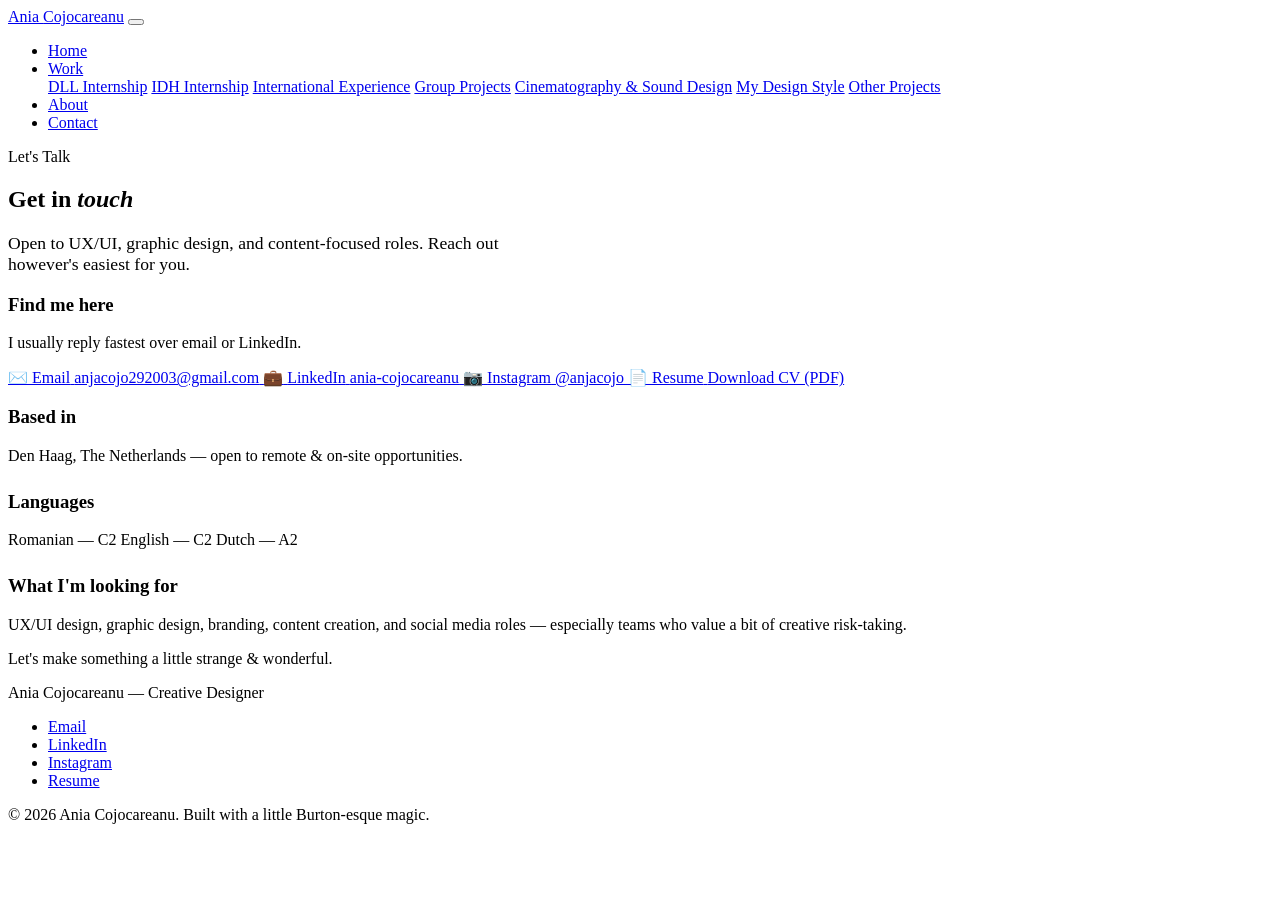
==== contact.html @ c9bcff8b "Add portfoliosite" ====
<!doctype html>
<html lang="en">
<head>
  <meta charset="UTF-8" />
  <meta name="viewport" content="width=device-width, initial-scale=1.0" />
  <title>Contact — Ania Cojocareanu</title>
  <meta name="description" content="Get in touch with Ania Cojocareanu — UX/UI Designer, Graphic Designer & Content Creator." />
  <link rel="icon" href="data:image/svg+xml,%3Csvg xmlns='http://www.w3.org/2000/svg' viewBox='0 0 100 100'%3E%3Ctext y='.9em' font-size='90'%3E%F0%9F%A6%87%3C/text%3E%3C/svg%3E" />
  <link rel="preconnect" href="https://fonts.googleapis.com" />
  <link rel="preconnect" href="https://fonts.gstatic.com" crossorigin />
  <link href="https://fonts.googleapis.com/css2?family=Abril+Fatface&family=Caveat:wght@600&family=Poppins:wght@300;400;500;600;700&display=swap" rel="stylesheet" />
  <link rel="stylesheet" href="css/style.css" />
</head>
<body>

  <header class="site-header">
    <nav class="nav">
      <a href="index.html" class="nav-logo">Ania <span>Cojocareanu</span></a>
      <button class="nav-toggle" aria-label="Toggle navigation" aria-expanded="false">
        <span></span><span></span><span></span>
      </button>
      <ul class="nav-links">
        <li><a href="index.html" class="nav-link" data-page="index.html">Home</a></li>
        <li class="has-dropdown">
          <a href="index.html#work" class="nav-link nav-dropdown-trigger">Work</a>
          <div class="nav-dropdown">
            <a href="work/dll-internship.html">DLL Internship</a>
            <a href="work/idh-internship.html">IDH Internship</a>
            <a href="work/international-experience.html">International Experience</a>
            <a href="work/group-projects.html">Group Projects</a>
            <a href="work/cinematography-sound-design.html">Cinematography &amp; Sound Design</a>
            <a href="work/design-style.html">My Design Style</a>
            <a href="work/other-projects.html">Other Projects</a>
          </div>
        </li>
        <li><a href="index.html#about" class="nav-link">About</a></li>
        <li><a href="contact.html" class="nav-link active" data-page="contact.html">Contact</a></li>
      </ul>
    </nav>
  </header>

  <main>
    <section class="page-hero">
      <div class="container">
        <p class="eyebrow">Let's Talk</p>
        <h1>Get in <em>touch</em></h1>
        <p class="text-muted" style="max-width:60ch; font-size:1.1rem;">Open to UX/UI, graphic design, and content-focused roles. Reach out however's easiest for you.</p>
      </div>
    </section>

    <section>
      <div class="container">
        <div class="contact-grid reveal">
          <div class="contact-card">
            <h3>Find me here</h3>
            <p class="text-muted">I usually reply fastest over email or LinkedIn.</p>
            <div class="contact-links">
              <a class="contact-link-row" href="mailto:anjacojo292003@gmail.com">
                <span class="glyph">✉️</span>
                <span>
                  <span class="label">Email</span>
                  <span class="value">anjacojo292003@gmail.com</span>
                </span>
              </a>
              <a class="contact-link-row" href="https://www.linkedin.com/in/ania-cojocareanu-193171253/" target="_blank" rel="noopener">
                <span class="glyph">💼</span>
                <span>
                  <span class="label">LinkedIn</span>
                  <span class="value">ania-cojocareanu</span>
                </span>
              </a>
              <a class="contact-link-row" href="https://www.instagram.com/anjacojo/" target="_blank" rel="noopener">
                <span class="glyph">📷</span>
                <span>
                  <span class="label">Instagram</span>
                  <span class="value">@anjacojo</span>
                </span>
              </a>
              <a class="contact-link-row" href="assets/cv/Ania_Cojocareanu_CV.pdf" target="_blank" rel="noopener">
                <span class="glyph">📄</span>
                <span>
                  <span class="label">Resume</span>
                  <span class="value">Download CV (PDF)</span>
                </span>
              </a>
            </div>
          </div>

          <div class="contact-card">
            <h3>Based in</h3>
            <p class="text-muted" style="margin-bottom:26px;">Den Haag, The Netherlands — open to remote &amp; on-site opportunities.</p>
            <h3>Languages</h3>
            <div class="skills-grid" style="margin-bottom:26px;">
              <span class="skill-pill">Romanian — C2</span>
              <span class="skill-pill">English — C2</span>
              <span class="skill-pill">Dutch — A2</span>
            </div>
            <h3>What I'm looking for</h3>
            <p class="text-muted">UX/UI design, graphic design, branding, content creation, and social media roles — especially teams who value a bit of creative risk-taking.</p>
          </div>
        </div>
      </div>
    </section>
  </main>

  <footer class="site-footer">
    <div class="container footer-inner">
      <div>
        <p class="footer-title">Let's make something a little strange &amp; wonderful.</p>
        <p class="text-muted" style="margin:0;">Ania Cojocareanu — Creative Designer</p>
      </div>
      <ul class="footer-links">
        <li><a href="mailto:anjacojo292003@gmail.com">Email</a></li>
        <li><a href="https://www.linkedin.com/in/ania-cojocareanu-193171253/" target="_blank" rel="noopener">LinkedIn</a></li>
        <li><a href="https://www.instagram.com/anjacojo/" target="_blank" rel="noopener">Instagram</a></li>
        <li><a href="assets/cv/Ania_Cojocareanu_CV.pdf" target="_blank" rel="noopener">Resume</a></li>
      </ul>
    </div>
    <div class="container">
      <p class="footer-note">© 2026 Ania Cojocareanu. Built with a little Burton-esque magic.</p>
    </div>
  </footer>

  <script src="js/script.js"></script>
</body>
</html>
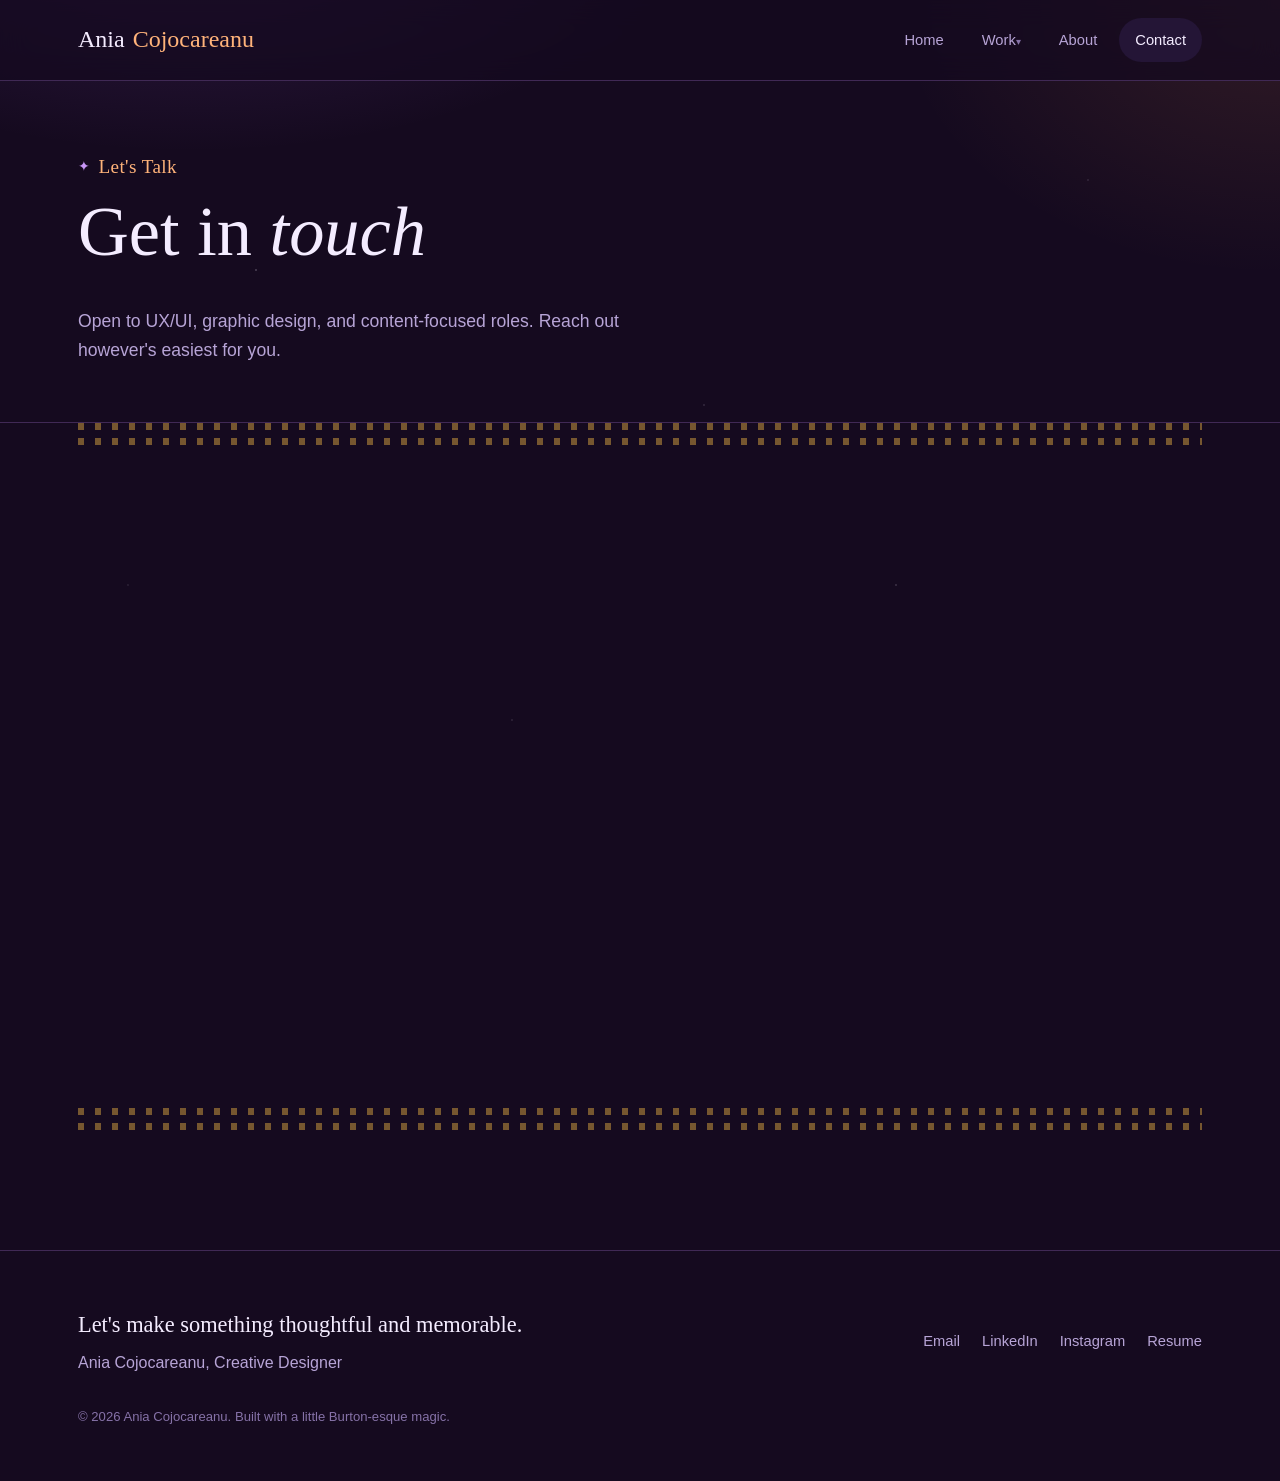
==== commit 98d45e5f: "Add files via upload" ====
--- a/contact.html
+++ b/contact.html
@@ -3,8 +3,8 @@
 <head>
   <meta charset="UTF-8" />
   <meta name="viewport" content="width=device-width, initial-scale=1.0" />
-  <title>Contact — Ania Cojocareanu</title>
-  <meta name="description" content="Get in touch with Ania Cojocareanu — UX/UI Designer, Graphic Designer & Content Creator." />
+  <title>Contact | Ania Cojocareanu</title>
+  <meta name="description" content="Get in touch with Ania Cojocareanu, UX/UI Designer, Graphic Designer & Content Creator." />
   <link rel="icon" href="data:image/svg+xml,%3Csvg xmlns='http://www.w3.org/2000/svg' viewBox='0 0 100 100'%3E%3Ctext y='.9em' font-size='90'%3E%F0%9F%A6%87%3C/text%3E%3C/svg%3E" />
   <link rel="preconnect" href="https://fonts.googleapis.com" />
   <link rel="preconnect" href="https://fonts.gstatic.com" crossorigin />
@@ -28,9 +28,8 @@
             <a href="work/idh-internship.html">IDH Internship</a>
             <a href="work/international-experience.html">International Experience</a>
             <a href="work/group-projects.html">Group Projects</a>
-            <a href="work/cinematography-sound-design.html">Cinematography &amp; Sound Design</a>
-            <a href="work/design-style.html">My Design Style</a>
-            <a href="work/other-projects.html">Other Projects</a>
+            <a href="work/individual-projects.html">Individual Projects</a>
+            <a href="work/other-projects.html">The Real Me</a>
           </div>
         </li>
         <li><a href="index.html#about" class="nav-link">About</a></li>
@@ -47,6 +46,8 @@
         <p class="text-muted" style="max-width:60ch; font-size:1.1rem;">Open to UX/UI, graphic design, and content-focused roles. Reach out however's easiest for you.</p>
       </div>
     </section>
+
+    <div class="container"><div class="filmstrip"></div></div>
 
     <section>
       <div class="container">
@@ -88,26 +89,28 @@
 
           <div class="contact-card">
             <h3>Based in</h3>
-            <p class="text-muted" style="margin-bottom:26px;">Den Haag, The Netherlands — open to remote &amp; on-site opportunities.</p>
+            <p class="text-muted" style="margin-bottom:26px;">Den Haag, The Netherlands, open to remote &amp; on-site opportunities.</p>
             <h3>Languages</h3>
             <div class="skills-grid" style="margin-bottom:26px;">
-              <span class="skill-pill">Romanian — C2</span>
-              <span class="skill-pill">English — C2</span>
-              <span class="skill-pill">Dutch — A2</span>
+              <span class="skill-pill">Romanian: C2</span>
+              <span class="skill-pill">English: C2</span>
+              <span class="skill-pill">Dutch: A2</span>
             </div>
             <h3>What I'm looking for</h3>
-            <p class="text-muted">UX/UI design, graphic design, branding, content creation, and social media roles — especially teams who value a bit of creative risk-taking.</p>
+            <p class="text-muted">UX/UI design, graphic design, branding, content creation, and social media roles, especially teams who value a bit of creative risk-taking.</p>
           </div>
         </div>
       </div>
     </section>
   </main>
 
+  <div class="container"><div class="filmstrip"></div></div>
+
   <footer class="site-footer">
     <div class="container footer-inner">
       <div>
-        <p class="footer-title">Let's make something a little strange &amp; wonderful.</p>
-        <p class="text-muted" style="margin:0;">Ania Cojocareanu — Creative Designer</p>
+        <p class="footer-title">Let's make something thoughtful and memorable.</p>
+        <p class="text-muted" style="margin:0;">Ania Cojocareanu, Creative Designer</p>
       </div>
       <ul class="footer-links">
         <li><a href="mailto:anjacojo292003@gmail.com">Email</a></li>
--- a/css/style.css
+++ b/css/style.css
@@ -0,0 +1,914 @@
+/* ==========================================================================
+   Ania Cojocareanu | Portfolio
+   A whimsical, moody, Tim Burton–tinted design system.
+   ========================================================================== */
+
+:root {
+  --bg: #150a1f;
+  --bg-alt: #1d1129;
+  --surface: #241536;
+  --surface-raised: #2e1a44;
+  --border: #402955;
+
+  --purple: #a45ee5;
+  --purple-light: #c896f7;
+  --purple-deep: #6b2fa3;
+  --orange: #ff9752;
+  --orange-soft: #ffb37a;
+  --gold: #d9a441;
+  --bone: #f4ecff;
+  --text: #ece3fb;
+  --text-muted: #b7a4d6;
+  --text-faint: #8672a8;
+
+  --shadow: 0 20px 60px rgba(8, 2, 16, 0.55);
+  --shadow-sm: 0 8px 24px rgba(8, 2, 16, 0.4);
+
+  --radius-lg: 26px;
+  --radius-md: 16px;
+  --radius-sm: 10px;
+
+  --font-display: "Abril Fatface", "Playfair Display", serif;
+  --font-body: "Poppins", "Segoe UI", sans-serif;
+  --font-hand: "Caveat", cursive;
+
+  --max-width: 1180px;
+}
+
+* {
+  box-sizing: border-box;
+}
+
+html {
+  scroll-behavior: smooth;
+}
+
+body {
+  margin: 0;
+  background:
+    radial-gradient(ellipse 900px 500px at 15% -10%, rgba(164, 94, 229, 0.25), transparent 60%),
+    radial-gradient(ellipse 700px 500px at 100% 0%, rgba(255, 151, 82, 0.12), transparent 55%),
+    var(--bg);
+  color: var(--text);
+  font-family: var(--font-body);
+  line-height: 1.65;
+  -webkit-font-smoothing: antialiased;
+  overflow-x: hidden;
+}
+
+/* Star / dust field behind everything */
+body::before {
+  content: "";
+  position: fixed;
+  inset: 0;
+  z-index: -1;
+  pointer-events: none;
+  background-image:
+    radial-gradient(1.5px 1.5px at 20% 30%, rgba(244, 236, 255, 0.35), transparent),
+    radial-gradient(1.5px 1.5px at 70% 65%, rgba(244, 236, 255, 0.25), transparent),
+    radial-gradient(1px 1px at 40% 80%, rgba(244, 236, 255, 0.3), transparent),
+    radial-gradient(1px 1px at 85% 20%, rgba(244, 236, 255, 0.3), transparent),
+    radial-gradient(1.5px 1.5px at 55% 45%, rgba(244, 236, 255, 0.2), transparent),
+    radial-gradient(1px 1px at 10% 65%, rgba(244, 236, 255, 0.25), transparent);
+  background-size: 100% 100%;
+}
+
+img {
+  max-width: 100%;
+  display: block;
+}
+
+a {
+  color: inherit;
+  text-decoration: none;
+}
+
+h1, h2, h3, h4 {
+  font-family: var(--font-display);
+  font-weight: 400;
+  line-height: 1.15;
+  margin: 0 0 0.5em;
+  color: var(--bone);
+}
+
+h1 { font-size: clamp(2.6rem, 6vw, 4.4rem); }
+h2 { font-size: clamp(1.9rem, 4vw, 2.8rem); }
+h3 { font-size: clamp(1.3rem, 2.4vw, 1.6rem); }
+
+p { color: var(--text); margin: 0 0 1em; }
+
+.container {
+  max-width: var(--max-width);
+  margin: 0 auto;
+  padding: 0 28px;
+}
+
+.eyebrow {
+  display: inline-flex;
+  align-items: center;
+  gap: 8px;
+  font-family: var(--font-hand);
+  font-size: 1.35rem;
+  color: var(--orange-soft);
+  letter-spacing: 0.02em;
+  margin-bottom: 0.4em;
+}
+
+.eyebrow::before {
+  content: "✦";
+  font-size: 0.9rem;
+  color: var(--purple-light);
+}
+
+.text-muted { color: var(--text-muted); }
+
+/* ---------------------------------- Buttons ---------------------------- */
+
+.btn {
+  display: inline-flex;
+  align-items: center;
+  gap: 10px;
+  padding: 13px 26px;
+  border-radius: 999px;
+  font-family: var(--font-body);
+  font-weight: 600;
+  font-size: 0.95rem;
+  border: 1px solid transparent;
+  cursor: pointer;
+  transition: transform 0.2s ease, box-shadow 0.2s ease, background 0.2s ease, border-color 0.2s ease;
+}
+
+.btn-primary {
+  background: linear-gradient(135deg, var(--purple), var(--purple-deep));
+  color: var(--bone);
+  box-shadow: var(--shadow-sm);
+}
+
+.btn-primary:hover {
+  transform: translateY(-2px);
+  box-shadow: 0 14px 30px rgba(164, 94, 229, 0.35);
+}
+
+.btn-outline {
+  background: transparent;
+  border-color: var(--border);
+  color: var(--text);
+}
+
+.btn-outline:hover {
+  border-color: var(--purple-light);
+  color: var(--purple-light);
+  transform: translateY(-2px);
+}
+
+.btn-orange {
+  background: linear-gradient(135deg, var(--orange), #e5713a);
+  color: #24100a;
+  box-shadow: 0 10px 26px rgba(255, 151, 82, 0.25);
+}
+
+.btn-orange:hover {
+  transform: translateY(-2px);
+}
+
+/* ---------------------------------- Nav --------------------------------- */
+
+.site-header {
+  position: sticky;
+  top: 0;
+  z-index: 100;
+  backdrop-filter: blur(14px);
+  background: rgba(21, 10, 31, 0.75);
+  border-bottom: 1px solid var(--border);
+}
+
+.nav {
+  display: flex;
+  align-items: center;
+  justify-content: space-between;
+  padding: 18px 28px;
+  max-width: var(--max-width);
+  margin: 0 auto;
+  position: relative;
+}
+
+.nav-logo {
+  font-family: var(--font-display);
+  font-size: 1.5rem;
+  color: var(--bone);
+  display: flex;
+  align-items: center;
+  gap: 8px;
+}
+
+.nav-logo span {
+  color: var(--orange-soft);
+}
+
+.nav-links {
+  display: flex;
+  align-items: center;
+  gap: 6px;
+  list-style: none;
+  margin: 0;
+  padding: 0;
+}
+
+.nav-links > li {
+  position: relative;
+}
+
+.nav-links a.nav-link {
+  display: inline-block;
+  padding: 10px 16px;
+  border-radius: 999px;
+  font-size: 0.92rem;
+  font-weight: 500;
+  color: var(--text-muted);
+  transition: color 0.2s ease, background 0.2s ease;
+}
+
+.nav-links a.nav-link:hover,
+.nav-links a.nav-link.active {
+  color: var(--bone);
+  background: var(--surface);
+}
+
+.nav-dropdown-trigger {
+  display: inline-flex;
+  align-items: center;
+  gap: 6px;
+}
+
+.nav-dropdown-trigger::after {
+  content: "▾";
+  font-size: 0.65rem;
+  color: var(--text-faint);
+  transition: transform 0.2s ease;
+}
+
+.has-dropdown:hover .nav-dropdown-trigger::after {
+  transform: rotate(180deg);
+}
+
+.nav-dropdown {
+  position: absolute;
+  top: calc(100% + 10px);
+  left: 50%;
+  transform: translateX(-50%) translateY(6px);
+  min-width: 260px;
+  background: var(--surface);
+  border: 1px solid var(--border);
+  border-radius: var(--radius-md);
+  padding: 10px;
+  box-shadow: var(--shadow);
+  opacity: 0;
+  visibility: hidden;
+  transition: opacity 0.18s ease, transform 0.18s ease, visibility 0.18s;
+  z-index: 50;
+}
+
+.has-dropdown:hover .nav-dropdown,
+.has-dropdown:focus-within .nav-dropdown {
+  opacity: 1;
+  visibility: visible;
+  transform: translateX(-50%) translateY(0);
+}
+
+.nav-dropdown a {
+  display: block;
+  padding: 10px 14px;
+  border-radius: var(--radius-sm);
+  font-size: 0.9rem;
+  color: var(--text-muted);
+}
+
+.nav-dropdown a:hover {
+  background: var(--surface-raised);
+  color: var(--bone);
+}
+
+.nav-toggle {
+  display: none;
+  flex-direction: column;
+  gap: 5px;
+  background: none;
+  border: none;
+  cursor: pointer;
+  padding: 8px;
+}
+
+.nav-toggle span {
+  width: 24px;
+  height: 2px;
+  background: var(--bone);
+  border-radius: 2px;
+  transition: transform 0.25s ease, opacity 0.25s ease;
+}
+
+/* ---------------------------------- Footer ------------------------------ */
+
+.site-footer {
+  border-top: 1px solid var(--border);
+  margin-top: 120px;
+  padding: 56px 0 40px;
+}
+
+.footer-inner {
+  display: flex;
+  flex-wrap: wrap;
+  align-items: center;
+  justify-content: space-between;
+  gap: 24px;
+}
+
+.footer-title {
+  font-family: var(--font-display);
+  font-size: 1.4rem;
+  color: var(--bone);
+  margin: 0 0 6px;
+}
+
+.footer-links {
+  display: flex;
+  gap: 22px;
+  flex-wrap: wrap;
+  list-style: none;
+  padding: 0;
+  margin: 0;
+}
+
+.footer-links a {
+  color: var(--text-muted);
+  font-size: 0.92rem;
+  transition: color 0.2s ease;
+}
+
+.footer-links a:hover {
+  color: var(--purple-light);
+}
+
+.footer-note {
+  color: var(--text-faint);
+  font-size: 0.82rem;
+  margin-top: 30px;
+}
+
+/* ---------------------------------- Hero -------------------------------- */
+
+.hero {
+  padding: 90px 0 70px;
+}
+
+.hero-grid {
+  display: grid;
+  grid-template-columns: 1.1fr 0.9fr;
+  gap: 56px;
+  align-items: center;
+}
+
+.hero h1 em {
+  font-style: normal;
+  color: var(--purple-light);
+}
+
+.hero-tagline {
+  font-size: 1.15rem;
+  color: var(--text-muted);
+  max-width: 46ch;
+  margin-bottom: 2em;
+}
+
+.hero-cta {
+  display: flex;
+  gap: 14px;
+  flex-wrap: wrap;
+}
+
+.portrait-wrap {
+  position: relative;
+  width: min(360px, 100%);
+  margin: 0 auto;
+}
+
+.portrait-wrap .bulb-ring {
+  position: absolute;
+  inset: -18px;
+  width: calc(100% + 36px);
+  height: calc(100% + 36px);
+  pointer-events: none;
+  filter: drop-shadow(0 0 5px rgba(217, 164, 65, 0.55));
+  animation: bulb-flicker 3.2s ease-in-out infinite;
+}
+
+@media (prefers-reduced-motion: reduce) {
+  .portrait-wrap .bulb-ring {
+    animation: none;
+  }
+}
+
+@keyframes bulb-flicker {
+  0%, 100% { opacity: 1; }
+  50% { opacity: 0.75; }
+}
+
+.portrait-frame {
+  position: relative;
+  width: 100%;
+  margin: 0;
+  border-radius: 42% 58% 61% 39% / 46% 40% 60% 54%;
+  overflow: hidden;
+  border: 3px solid var(--purple);
+  box-shadow: var(--shadow), 0 0 0 10px rgba(164, 94, 229, 0.08);
+  transform: rotate(-2deg);
+}
+
+.portrait-frame img {
+  width: 100%;
+  height: 100%;
+  object-fit: cover;
+  aspect-ratio: 1 / 1.06;
+}
+
+.portrait-frame::after {
+  content: "✦";
+  position: absolute;
+  bottom: -14px;
+  right: -10px;
+  font-size: 2.2rem;
+  color: var(--orange);
+  transform: rotate(12deg);
+}
+
+/* ---------------------------------- Sections ----------------------------- */
+
+section {
+  padding: 70px 0;
+}
+
+.section-head {
+  max-width: 640px;
+  margin: 0 auto 48px;
+  text-align: center;
+}
+
+.section-head.left {
+  margin: 0 0 44px;
+  text-align: left;
+}
+
+/* ---------------------------------- Cards -------------------------------- */
+
+.card-grid {
+  display: grid;
+  grid-template-columns: repeat(3, 1fr);
+  gap: 26px;
+}
+
+.card {
+  background: var(--surface);
+  border: 1px solid var(--border);
+  border-radius: var(--radius-lg);
+  padding: 30px;
+  transition: transform 0.25s ease, border-color 0.25s ease, box-shadow 0.25s ease;
+}
+
+a.card {
+  display: block;
+}
+
+.card:hover {
+  transform: translateY(-6px);
+  border-color: var(--purple);
+  box-shadow: var(--shadow);
+}
+
+.card-icon {
+  font-size: 1.8rem;
+  margin-bottom: 14px;
+  display: inline-block;
+}
+
+.card h3 {
+  margin-bottom: 8px;
+}
+
+.card p {
+  color: var(--text-muted);
+  font-size: 0.94rem;
+  margin-bottom: 0;
+}
+
+.tag-row {
+  display: flex;
+  flex-wrap: wrap;
+  gap: 8px;
+  margin-top: 16px;
+}
+
+.tag {
+  font-size: 0.76rem;
+  font-weight: 600;
+  padding: 5px 12px;
+  border-radius: 999px;
+  background: rgba(164, 94, 229, 0.14);
+  color: var(--purple-light);
+  border: 1px solid rgba(164, 94, 229, 0.3);
+}
+
+.tag.orange {
+  background: rgba(255, 151, 82, 0.12);
+  color: var(--orange-soft);
+  border-color: rgba(255, 151, 82, 0.28);
+}
+
+/* ---------------------------------- Work grid ---------------------------- */
+
+.work-card {
+  position: relative;
+  overflow: hidden;
+}
+
+.work-card .eyebrow {
+  font-size: 1.1rem;
+}
+
+/* ---------------------------------- Timeline ----------------------------- */
+
+.timeline {
+  position: relative;
+  padding-left: 32px;
+  border-left: 2px dashed var(--border);
+}
+
+.timeline-item {
+  position: relative;
+  padding-bottom: 34px;
+}
+
+.timeline-item:last-child { padding-bottom: 0; }
+
+.timeline-item::before {
+  content: "";
+  position: absolute;
+  left: -39px;
+  top: 4px;
+  width: 14px;
+  height: 14px;
+  border-radius: 50%;
+  background: var(--purple);
+  box-shadow: 0 0 0 4px var(--bg), 0 0 0 5px var(--border);
+}
+
+.timeline-date {
+  font-size: 0.8rem;
+  text-transform: uppercase;
+  letter-spacing: 0.08em;
+  color: var(--orange-soft);
+  font-weight: 600;
+}
+
+.timeline-item h4 {
+  font-family: var(--font-body);
+  font-weight: 600;
+  color: var(--bone);
+  margin: 4px 0 6px;
+  font-size: 1.05rem;
+}
+
+.timeline-item p {
+  color: var(--text-muted);
+  margin-bottom: 4px;
+  font-size: 0.94rem;
+}
+
+/* ---------------------------------- Skills grid --------------------------- */
+
+.skills-grid {
+  display: flex;
+  flex-wrap: wrap;
+  gap: 10px;
+}
+
+.skill-pill {
+  padding: 9px 18px;
+  border-radius: 999px;
+  background: var(--surface);
+  border: 1px solid var(--border);
+  font-size: 0.87rem;
+  color: var(--text);
+}
+
+/* ---------------------------------- Case study layout ---------------------- */
+
+.page-hero {
+  padding: 70px 0 40px;
+  border-bottom: 1px solid var(--border);
+}
+
+.page-hero .eyebrow { font-size: 1.2rem; }
+
+.meta-row {
+  display: flex;
+  flex-wrap: wrap;
+  gap: 28px;
+  margin-top: 28px;
+  padding-top: 28px;
+  border-top: 1px solid var(--border);
+}
+
+.meta-item h4 {
+  font-family: var(--font-body);
+  font-size: 0.75rem;
+  text-transform: uppercase;
+  letter-spacing: 0.09em;
+  color: var(--text-faint);
+  margin: 0 0 6px;
+  font-weight: 600;
+}
+
+.meta-item p {
+  color: var(--bone);
+  font-weight: 500;
+  margin: 0;
+}
+
+.content-block {
+  max-width: 760px;
+}
+
+.content-block h2 {
+  margin-top: 1.4em;
+}
+
+.content-block ul {
+  color: var(--text);
+  padding-left: 22px;
+}
+
+.content-block li {
+  margin-bottom: 10px;
+}
+
+.highlight-box {
+  background: var(--surface);
+  border: 1px solid var(--border);
+  border-left: 3px solid var(--orange);
+  border-radius: var(--radius-md);
+  padding: 24px 28px;
+  margin: 28px 0;
+}
+
+.highlight-box p:last-child { margin-bottom: 0; }
+
+/* Placeholder media tiles (no real image yet) */
+.media-placeholder {
+  border-radius: var(--radius-lg);
+  border: 1px dashed var(--border);
+  background:
+    repeating-linear-gradient(135deg, rgba(164, 94, 229, 0.07) 0 2px, transparent 2px 14px),
+    var(--surface);
+  display: flex;
+  align-items: center;
+  justify-content: center;
+  flex-direction: column;
+  gap: 10px;
+  color: var(--text-faint);
+  font-size: 0.85rem;
+  text-align: center;
+  min-height: 220px;
+  padding: 20px;
+}
+
+.media-placeholder .glyph {
+  font-size: 2rem;
+  color: var(--purple-light);
+}
+
+.media-grid {
+  display: grid;
+  grid-template-columns: repeat(2, 1fr);
+  gap: 20px;
+  margin: 30px 0;
+}
+
+.media-grid.thirds {
+  grid-template-columns: repeat(3, 1fr);
+}
+
+/* ---------------------------------- Filmstrip divider ----------------------- */
+
+.filmstrip {
+  position: relative;
+  height: 22px;
+  margin: 0;
+}
+
+.filmstrip::before,
+.filmstrip::after {
+  content: "";
+  position: absolute;
+  left: 0;
+  right: 0;
+  height: 7px;
+  background-image: repeating-linear-gradient(to right, var(--gold) 0 6px, transparent 6px 17px);
+  opacity: 0.5;
+}
+
+.filmstrip::before {
+  top: 0;
+}
+
+.filmstrip::after {
+  bottom: 0;
+}
+
+.video-embed {
+  position: relative;
+  width: 100%;
+  padding-top: 56.25%;
+  border-radius: var(--radius-md);
+  overflow: hidden;
+  border: 1px solid var(--border);
+  margin: 20px 0;
+  background: var(--surface);
+}
+
+.video-embed iframe {
+  position: absolute;
+  inset: 0;
+  width: 100%;
+  height: 100%;
+  border: 0;
+}
+
+.video-caption {
+  color: var(--bone);
+  font-weight: 600;
+  margin-bottom: 8px;
+}
+
+/* ---------------------------------- Prev/Next nav -------------------------- */
+
+.case-nav {
+  display: flex;
+  justify-content: space-between;
+  gap: 20px;
+  margin-top: 90px;
+  padding-top: 34px;
+  border-top: 1px solid var(--border);
+}
+
+.case-nav a {
+  flex: 1;
+  padding: 22px;
+  border-radius: var(--radius-md);
+  border: 1px solid var(--border);
+  transition: border-color 0.2s ease, transform 0.2s ease;
+}
+
+.case-nav a:hover {
+  border-color: var(--purple);
+  transform: translateY(-3px);
+}
+
+.case-nav .dir {
+  font-size: 0.76rem;
+  text-transform: uppercase;
+  letter-spacing: 0.08em;
+  color: var(--text-faint);
+  display: block;
+  margin-bottom: 6px;
+}
+
+.case-nav .next-title { text-align: right; }
+
+/* ---------------------------------- Contact page --------------------------- */
+
+.contact-grid {
+  display: grid;
+  grid-template-columns: 1fr 1fr;
+  gap: 40px;
+  align-items: start;
+}
+
+.contact-card {
+  background: var(--surface);
+  border: 1px solid var(--border);
+  border-radius: var(--radius-lg);
+  padding: 34px;
+}
+
+.contact-links {
+  display: flex;
+  flex-direction: column;
+  gap: 14px;
+  margin-top: 20px;
+}
+
+.contact-link-row {
+  display: flex;
+  align-items: center;
+  gap: 14px;
+  padding: 16px 18px;
+  border-radius: var(--radius-md);
+  border: 1px solid var(--border);
+  transition: border-color 0.2s ease, transform 0.2s ease, background 0.2s ease;
+}
+
+.contact-link-row:hover {
+  border-color: var(--purple);
+  background: var(--surface-raised);
+  transform: translateX(4px);
+}
+
+.contact-link-row .glyph {
+  font-size: 1.3rem;
+  color: var(--purple-light);
+}
+
+.contact-link-row .label {
+  font-size: 0.76rem;
+  text-transform: uppercase;
+  letter-spacing: 0.07em;
+  color: var(--text-faint);
+  display: block;
+}
+
+.contact-link-row .value {
+  color: var(--bone);
+  font-weight: 500;
+}
+
+/* ---------------------------------- Reveal animation ------------------------ */
+
+.reveal {
+  opacity: 0;
+  transform: translateY(18px);
+  transition: opacity 0.7s ease, transform 0.7s ease;
+}
+
+.reveal.is-visible {
+  opacity: 1;
+  transform: translateY(0);
+}
+
+/* ---------------------------------- Responsive ------------------------------ */
+
+@media (max-width: 900px) {
+  .hero-grid { grid-template-columns: 1fr; }
+  .hero-grid .portrait-frame { order: -1; width: min(280px, 70%); }
+  .card-grid { grid-template-columns: repeat(2, 1fr); }
+  .contact-grid { grid-template-columns: 1fr; }
+  .media-grid, .media-grid.thirds { grid-template-columns: 1fr 1fr; }
+}
+
+@media (max-width: 720px) {
+  .nav-links {
+    position: absolute;
+    top: 100%;
+    left: 0;
+    right: 0;
+    flex-direction: column;
+    align-items: stretch;
+    background: var(--surface);
+    border: 1px solid var(--border);
+    border-radius: var(--radius-md);
+    margin: 10px 16px 0;
+    padding: 10px;
+    gap: 2px;
+    display: none;
+  }
+
+  .nav-links.is-open { display: flex; }
+
+  .nav-links a.nav-link { width: 100%; }
+
+  .nav-dropdown,
+  .has-dropdown:hover .nav-dropdown,
+  .has-dropdown:focus-within .nav-dropdown {
+    position: static;
+    left: auto;
+    transform: none;
+    opacity: 1;
+    visibility: visible;
+    display: none;
+    box-shadow: none;
+    border: none;
+    background: transparent;
+    padding: 0 0 0 14px;
+    min-width: 0;
+    width: 100%;
+  }
+
+  .has-dropdown.is-open .nav-dropdown { display: block; }
+  .has-dropdown:hover .nav-dropdown { display: none; }
+  .has-dropdown.is-open:hover .nav-dropdown { display: block; }
+
+  .nav-toggle { display: flex; }
+
+  .card-grid { grid-template-columns: 1fr; }
+  .media-grid, .media-grid.thirds { grid-template-columns: 1fr; }
+  .case-nav { flex-direction: column; }
+  .case-nav .next-title { text-align: left; }
+}
